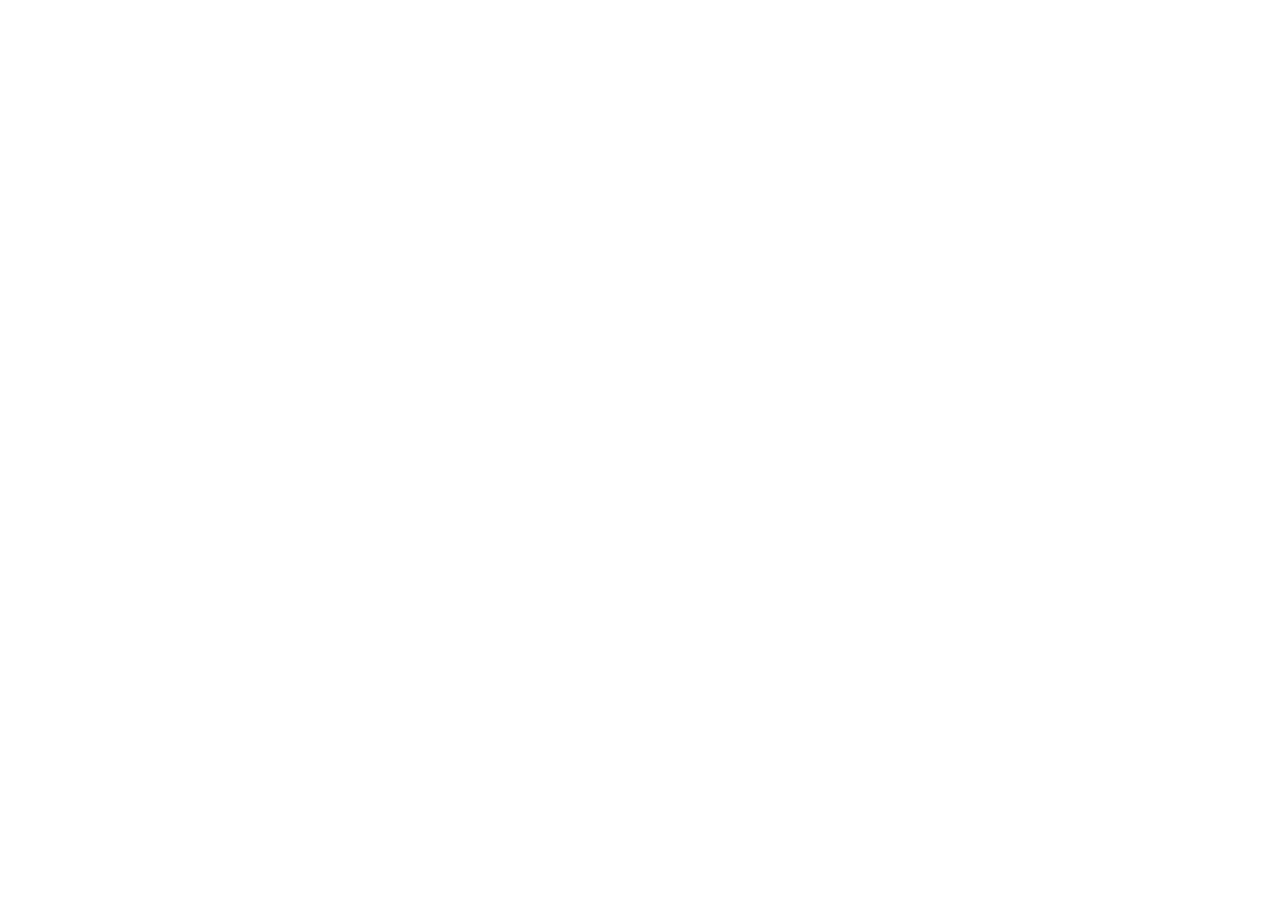
==== html/animes.html @ 696fca4e "Initial commit" ====
<!DOCTYPE html>
<html lang="pt-br">
<head>
    <meta charset="UTF-8">
    <meta name="viewport" content="width=device-width, initial-scale=1.0">
    <title>Animes</title>
</head>
<body>
    
</body>
</html>
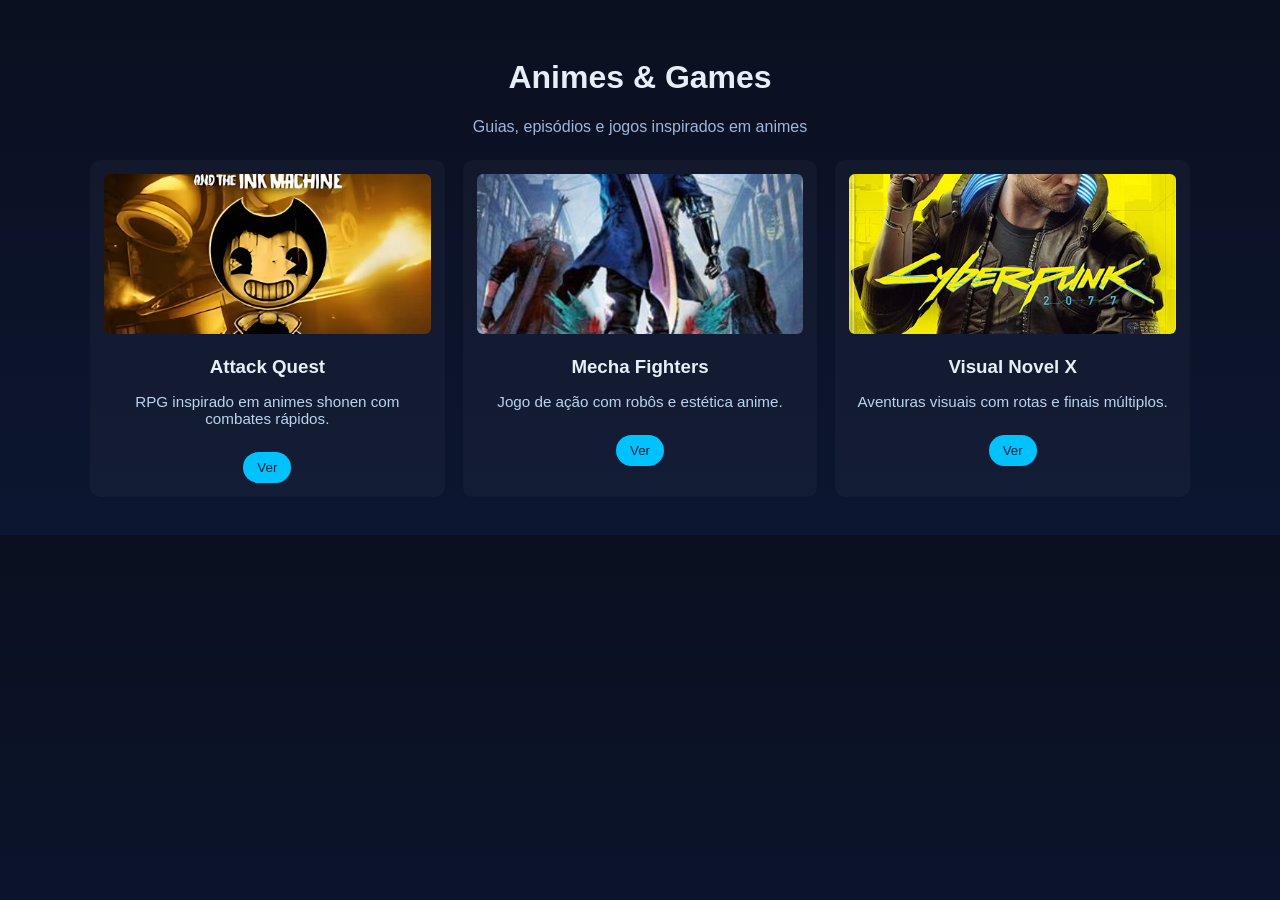
==== commit 98b2ec0f: "jogador" ====
--- a/html/animes.html
+++ b/html/animes.html
@@ -4,8 +4,38 @@
     <meta charset="UTF-8">
     <meta name="viewport" content="width=device-width, initial-scale=1.0">
     <title>Animes</title>
+    <link rel="stylesheet" href="../css/animes.css">
 </head>
 <body>
-    
+    <header class="site-header">
+        <h1>Animes & Games</h1>
+        <p class="subtitle">Guias, episódios e jogos inspirados em animes</p>
+    </header>
+
+    <main class="container">
+        <section class="grid">
+
+            <article class="card">
+                <img src="../img/1779124930871.jpg" alt="Capa"/>
+                <h3>Attack Quest</h3>
+                <p>RPG inspirado em animes shonen com combates rápidos.</p>
+                <button>Ver</button>
+            </article>
+
+            <article class="card">
+                <img src="../img/Devil_May_Cry_5.jpg" alt="Capa"/>
+                <h3>Mecha Fighters</h3>
+                <p>Jogo de ação com robôs e estética anime.</p>
+                <button>Ver</button>
+            </article>
+
+            <article class="card">
+                <img src="../img/Cyberpunk_2077_capa.png" alt="Capa"/>
+                <h3>Visual Novel X</h3>
+                <p>Aventuras visuais com rotas e finais múltiplos.</p>
+                <button>Ver</button>
+            </article>
+        </section>
+    </main>
 </body>
 </html>
--- a/css/animes.css
+++ b/css/animes.css
@@ -0,0 +1,36 @@
+/* Estilos básicos para a página de Animes */
+*{
+	box-sizing: border-box;
+}
+
+body{
+	font-family: 'Segoe UI', Tahoma, Geneva, Verdana, sans-serif;
+	background: linear-gradient(180deg,#0b1020,#0b1630);
+	color: #e6eef8;
+	padding: 30px;
+}
+
+.site-header{
+	text-align: center;
+	margin-bottom: 24px;
+}
+.site-header .subtitle{
+	color: #9fb7d9;
+}
+
+.container{max-width:1100px;margin:0 auto}
+.grid{
+	display:grid;
+	grid-template-columns:repeat(auto-fit,minmax(220px,1fr));
+	gap:18px;
+}
+.card{
+	background:rgba(255,255,255,0.03);
+	padding:14px;border-radius:10px;text-align:center;
+}
+.card img{width:100%;height:160px;object-fit:cover;border-radius:6px;margin-bottom:10px}
+.card h3{margin:8px 0}
+.card p{font-size:0.95rem;color:#bcd3ee}
+.card button{margin-top:10px;padding:8px 14px;border-radius:999px;border:none;background:#00c2ff;color:#042033;cursor:pointer}
+.card button:hover{transform:translateY(-3px)}
+
